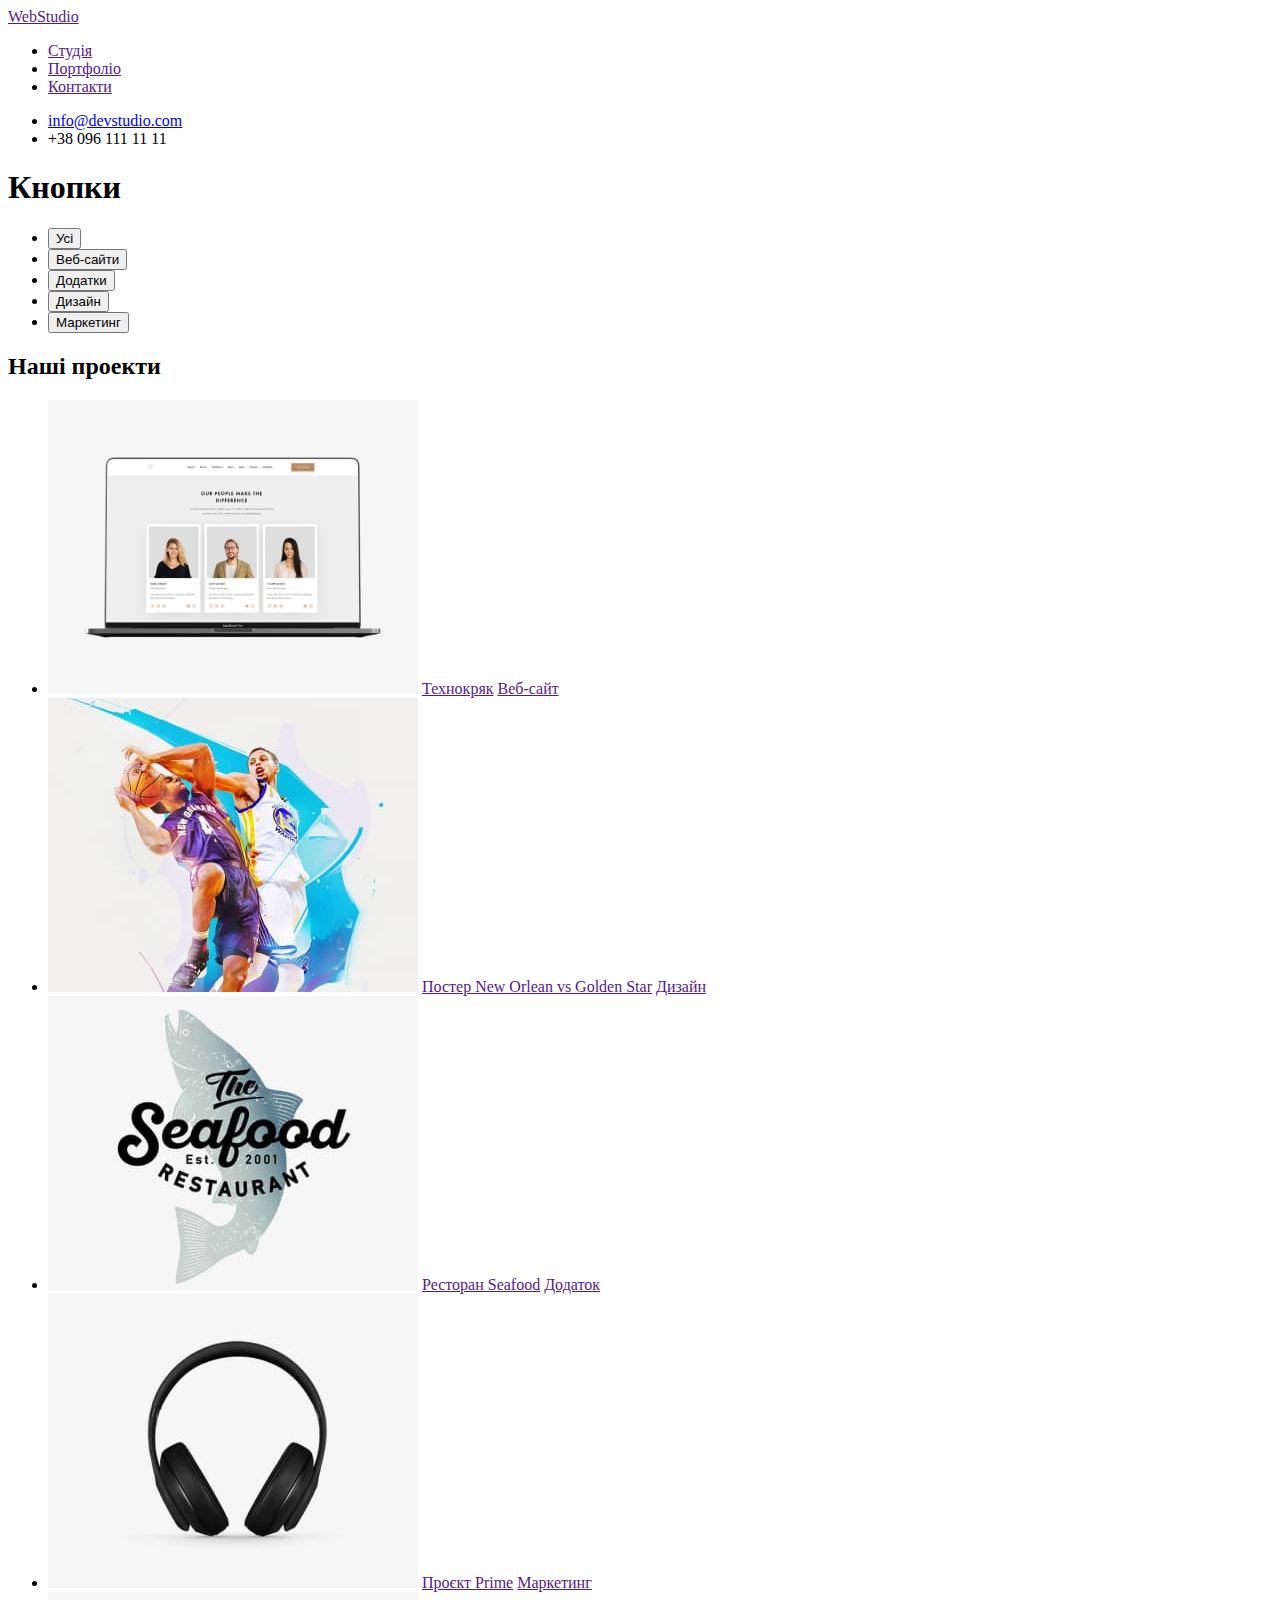
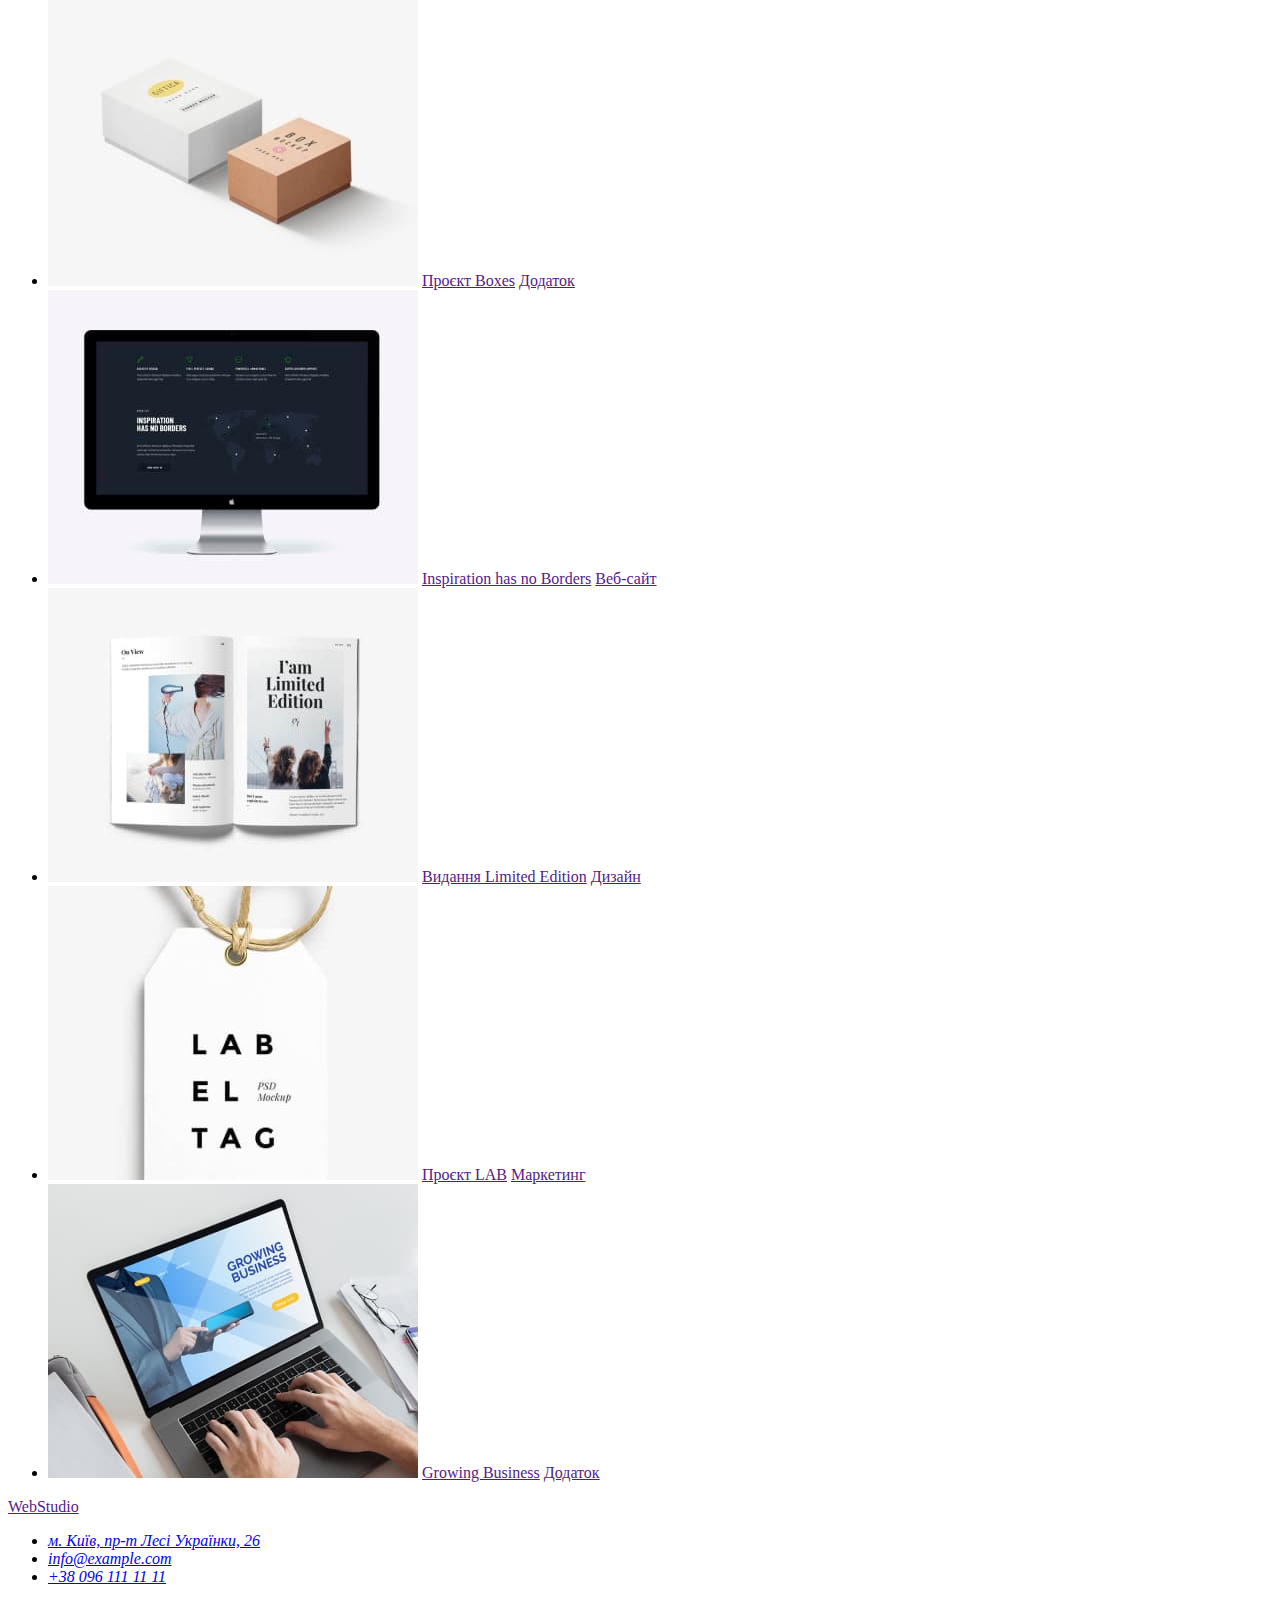
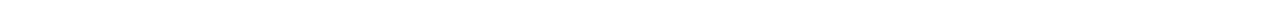
==== portfolio.html @ 4dcaa56c "portfolio layout" ====
<!DOCTYPE html>
<html lang="uk">
<head>
    <meta charset="UTF-8">
    <meta http-equiv="X-UA-Compatible" content="IE=edge">
    <meta name="viewport" content="width=device-width, initial-scale=1.0">
    <title>portfolio</title>
    <link rel="stylesheet" href="./css/styles.css">
</head>
<body>
    <header>
        <nav>
            <a href="">WebStudio</a>
            <ul>
                <li> <a href="">Студія</a>  </li>
                <li><a href="">Портфоліо</a>  </li>
                <li><a href="">Контакти</a>  </li>
            </ul>
        </nav>
        <ul>
            <li><a href="mailto:info@devstudio.com">info@devstudio.com</a></li>
            <li><a href="tel:+380961111111"></a>+38 096 111 11 11</li>
        </ul>
    </header>
    <main>
        <section>
            <h1>
                Кнопки
            </h1>
            <ul>
                <li><button type="button">Усі</button></li>
                <li><button type="button">Веб-сайти</button></li>
                <li><button type="button">Додатки</button></li>
                <li><button type="button">Дизайн</button></li>
                <li><button type="button">Маркетинг</button></li>
            </ul>
        </section>
        <section>
            <h2>
                    Наші проекти
            </h2>
            <ul>
                <li> 
                    <img src="./images/techno.jpg" alt=" Techno"
                    width="370" height="294">
                    
                    <a href="">Технокряк</a>
                    <a href="">Веб-сайт</a>
                </li>
                <li>
                    <img src="./images/New Orlean vs Golden Star.jpg" alt="New Orlean vs Golden Star"
                     width="370" height="294">
                     
                    <a href="">Постер New Orlean vs Golden Star</a>
                    <a href="">Дизайн</a>
                </li>
                <li> 
                    <img src="./images/restouran-seafood.jpg" alt="Restoran Seafood"
                     width="370" height="294">
                      
                    <a href="">Ресторан Seafood</a>
                    <a href="">Додаток</a>
                </li>
                <li> 
                    <img src="./images/project-prime.jpg" alt="Project Prime" 
                    width="370" height="294">
                    <a href="">Проєкт Prime</a>
                    <a href="">Маркетинг</a>
                </li>
                <li> 
                    <img src="./images/project-boxes.jpg" alt="Project Boxes" 
                    width="370" height="294">
                    <a href="">Проєкт Boxes</a>
                    <a href="">Додаток</a>
                </li>
                <li> 
                    <img src="./images/inspiration-ha-no-borders.jpg" alt="Inspiration has no Borders"
                     width="370" height="294">
                    <a href="">Inspiration has no Borders</a>
                    <a href="">Веб-сайт</a>
                </li>
                <li> 
                    <img src="./images/edition-limited-edition.jpg" alt="Edition Limited Edition"
                     width="370" height="294">
                    <a href="">Видання Limited Edition</a>
                    <a href="">Дизайн</a>
                </li>
                <li> 
                    <img src="./images/project-lab.jpg" alt="Project Lab" 
                    width="370" height="294">
                    <a href="">Проєкт LAB</a>
                    <a href="">Маркетинг</a>
                </li>
                <li> 
                    <img src="./images/growing-business.jpg" alt="Growing Business"
                     width="370" height="294">
                    <a href="">Growing Business</a>
                    <a href="">Додаток</a>
                </li>
            </ul>
        </section>
    </main>
    <footer>
        <a href="">WebStudio</a>
        <address>
            <ul>
                <li><a href="https://goo.gl/maps/ArKhMotf5cThkB2s5">м. Київ, пр-т Лесі Українки, 26</a></li>
                <li><a href="mailto:info@example.com">info@example.com</a></li>
                <li><a href="tel:+380961111111">+38 096 111 11 11</a></li>
            </ul>
            
            
           
        </address>
    </footer>
    
</body>
</html>
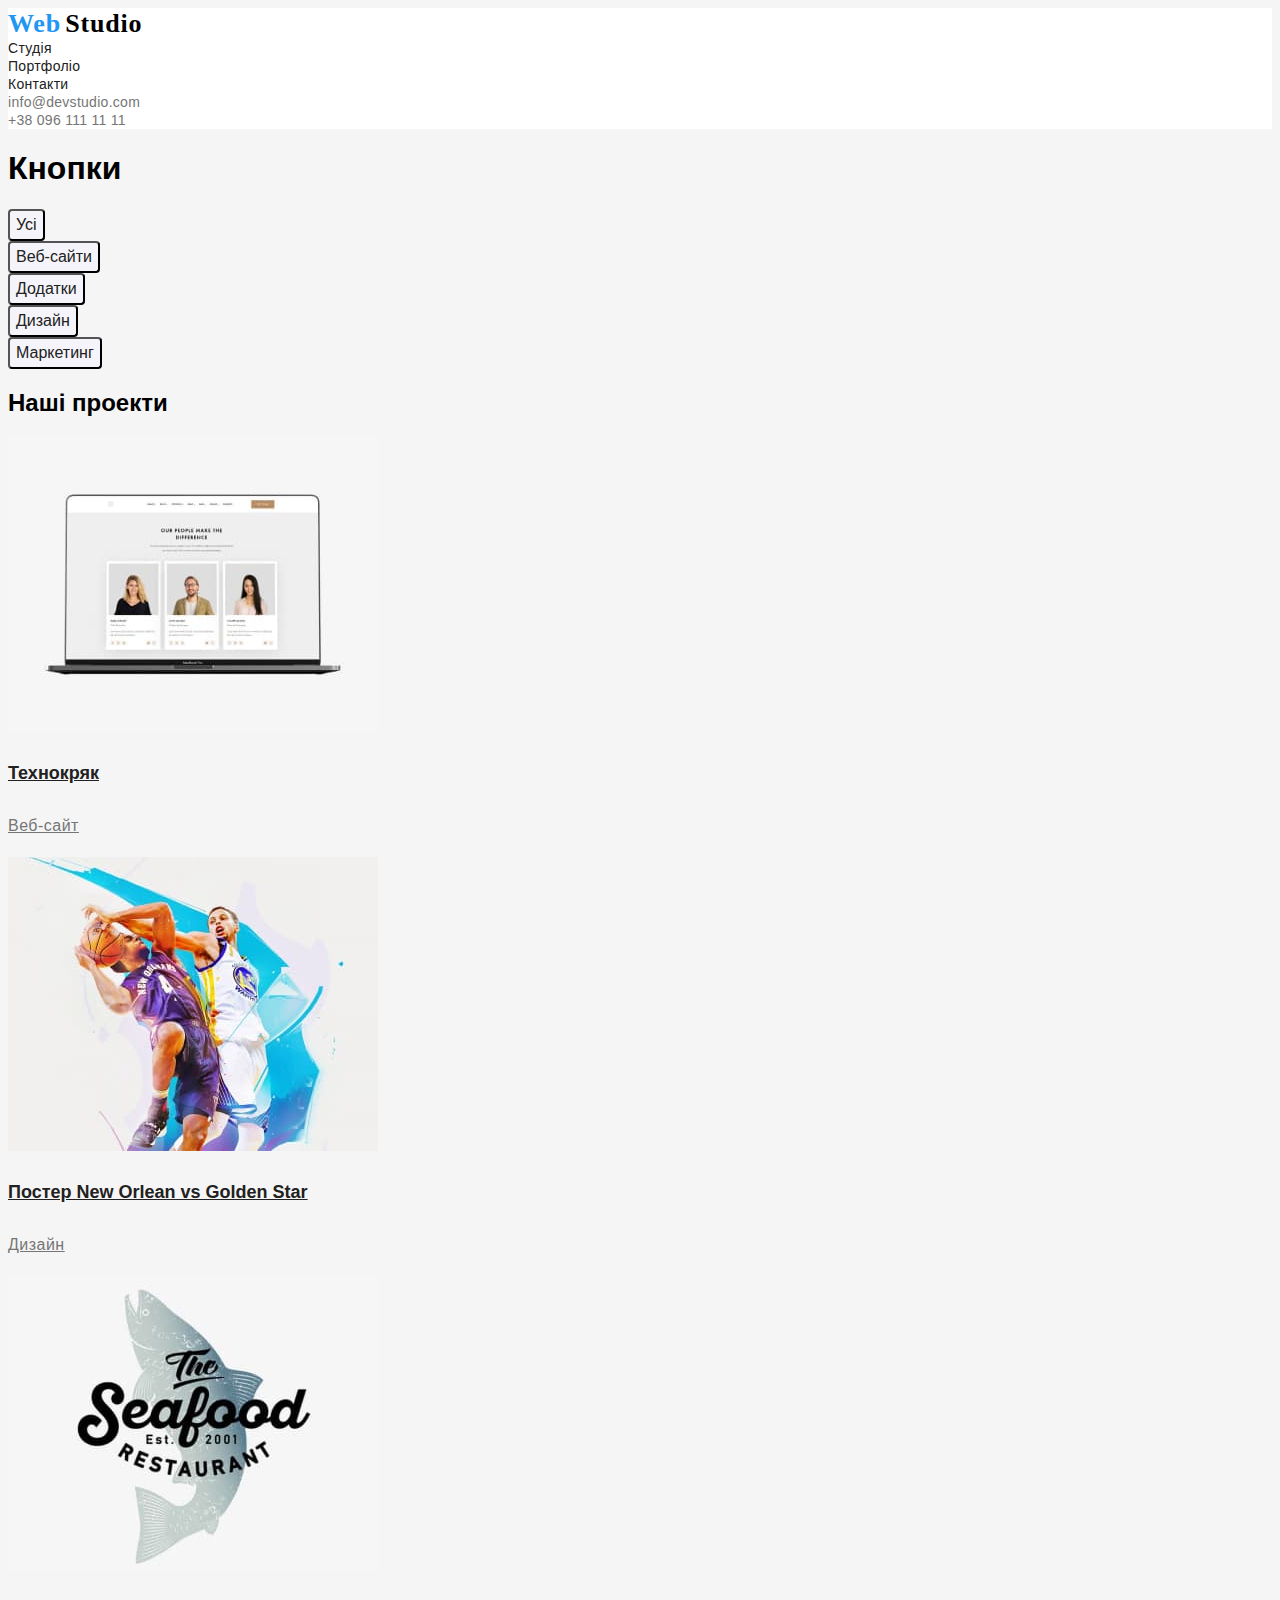
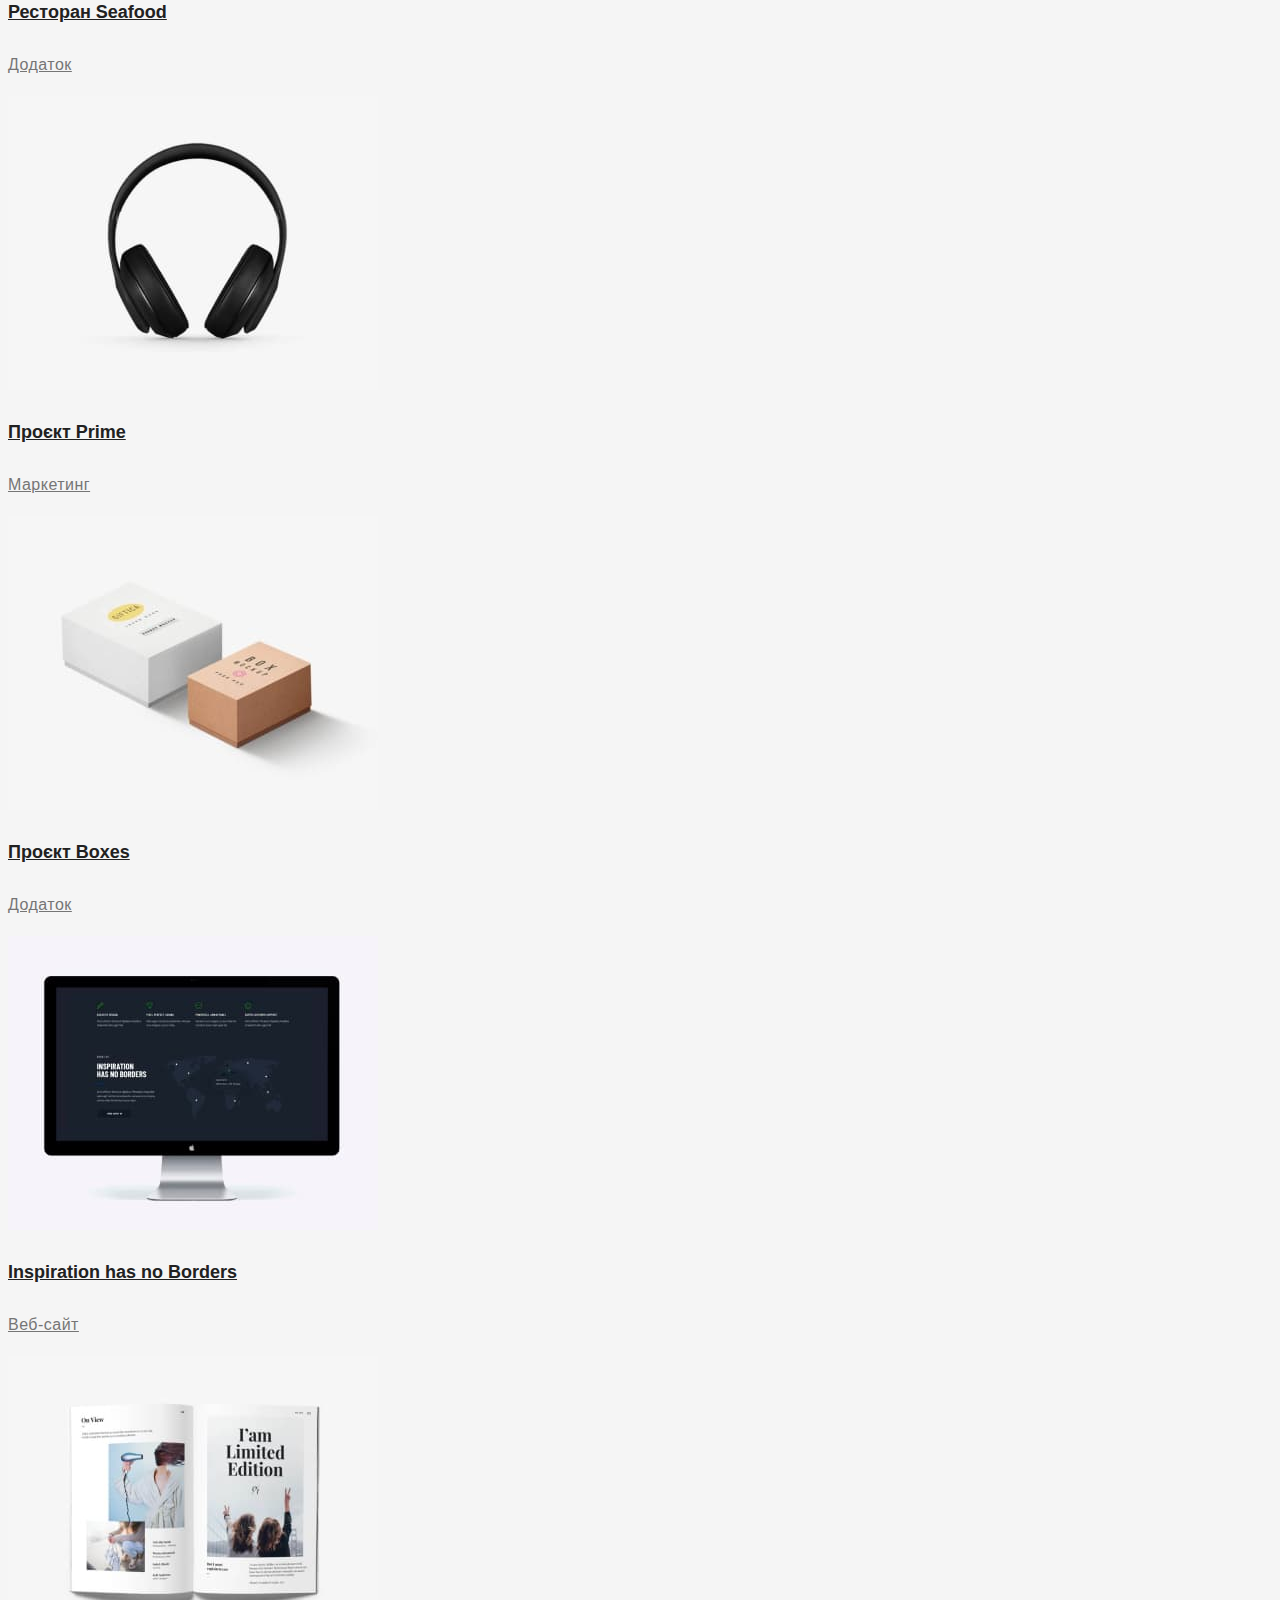
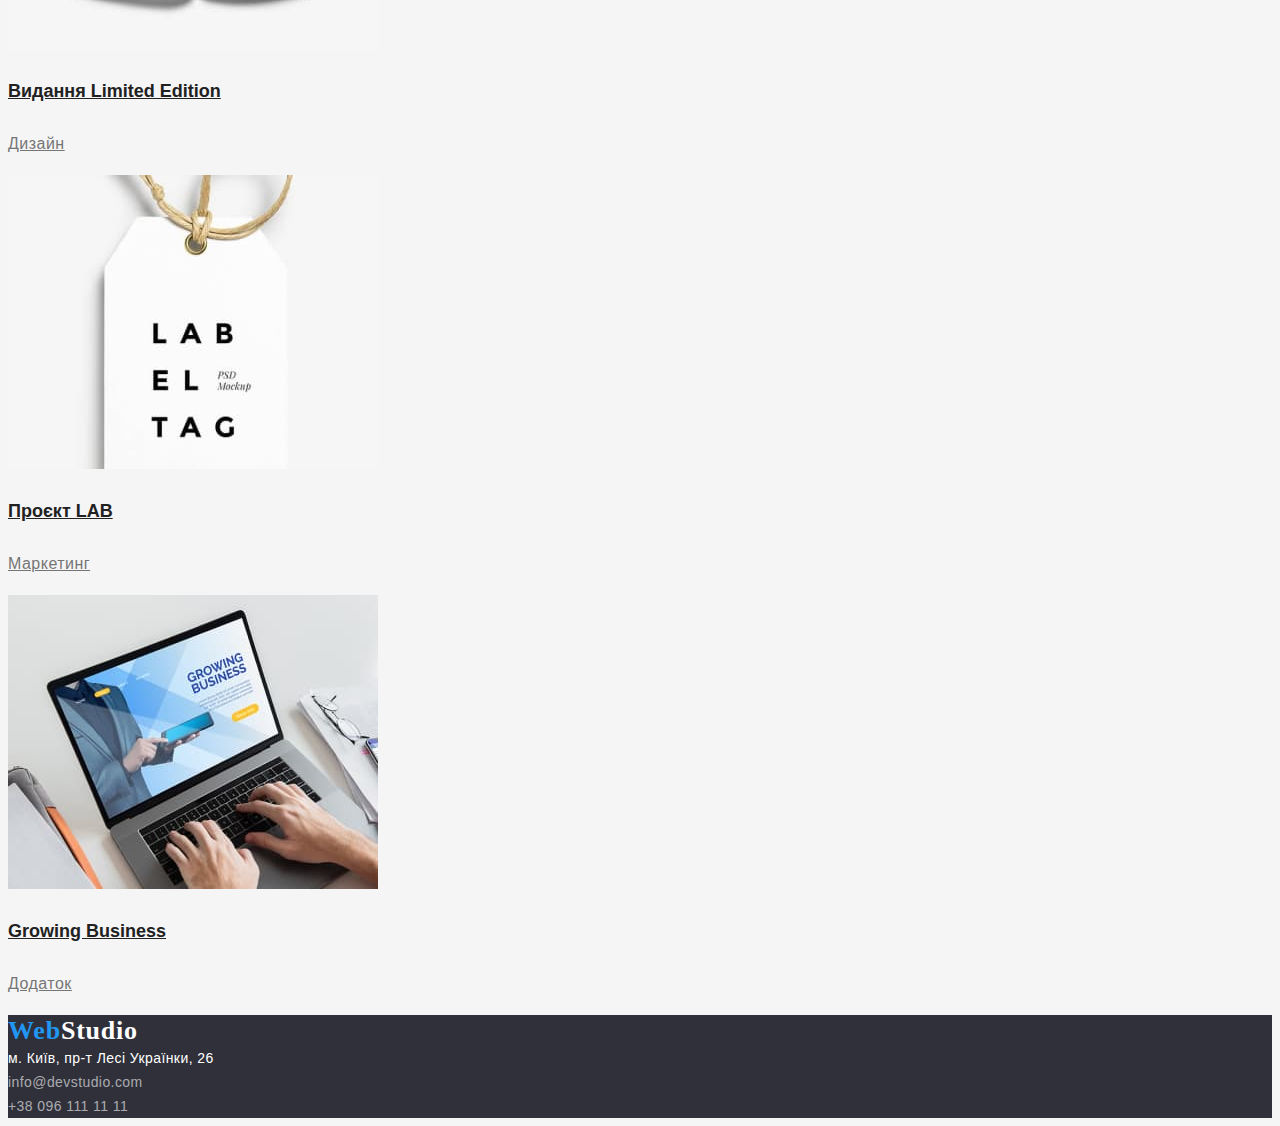
==== commit 3dafb398: "added style" ====
--- a/portfolio.html
+++ b/portfolio.html
@@ -8,111 +8,102 @@
     <link rel="stylesheet" href="./css/styles.css">
 </head>
 <body>
-    <header>
+    <header class="header-background">
         <nav>
-            <a href="">WebStudio</a>
-            <ul>
-                <li> <a href="">Студія</a>  </li>
-                <li><a href="">Портфоліо</a>  </li>
-                <li><a href="">Контакти</a>  </li>
+            <a class="link-decorate  link" href="./portfolio.html" ><span class="logo-web">Web</span> <span class="logo-studio">Studio</span> </a>
+            <ul class="marker-style">
+                <li> <a href="./index.html" class="link link-decorate link-text">Студія</a>  </li>
+                <li><a href="" class="link link-decorate link-text">Портфоліо</a>  </li>
+                <li><a href="" class="link link-decorate link-text">Контакти</a>  </li>
             </ul>
         </nav>
-        <ul>
-            <li><a href="mailto:info@devstudio.com">info@devstudio.com</a></li>
-            <li><a href="tel:+380961111111"></a>+38 096 111 11 11</li>
+        <ul class="marker-style">
+            <li ><a href="mailto:info@devstudio.com" class="link-decorate link link-color">info@devstudio.com</a></li>
+            <li><a href="tel:+380961111111"  class="link-decorate link link-color">+38 096 111 11 11</a></li>
         </ul>
     </header>
-    <main>
-        <section>
+    <main >
+        <section class="main-section-background">
             <h1>
                 Кнопки
             </h1>
-            <ul>
-                <li><button type="button">Усі</button></li>
-                <li><button type="button">Веб-сайти</button></li>
-                <li><button type="button">Додатки</button></li>
-                <li><button type="button">Дизайн</button></li>
-                <li><button type="button">Маркетинг</button></li>
+            <ul class="marker-style">
+                <li><button class="filter-button btn-text" type="button">Усі</button></li>
+                <li><button class="filter-button btn-text" type="button">Веб-сайти</button></li>
+                <li><button class="filter-button btn-text" type="button">Додатки</button></li>
+                <li><button class="filter-button btn-text" type="button">Дизайн</button></li>
+                <li><button class="filter-button btn-text" type="button">Маркетинг</button></li>
             </ul>
-        </section>
-        <section>
             <h2>
                     Наші проекти
             </h2>
-            <ul>
+            <ul class="marker-style">
                 <li> 
                     <img src="./images/techno.jpg" alt=" Techno"
                     width="370" height="294">
-                    
-                    <a href="">Технокряк</a>
-                    <a href="">Веб-сайт</a>
+                    <h2> <a class="project-items" href="" >Технокряк</a></h2>
+                    <p><a class="software-items" href="">Веб-сайт</a></p>
                 </li>
                 <li>
-                    <img src="./images/New Orlean vs Golden Star.jpg" alt="New Orlean vs Golden Star"
+                    <img src="./images/new-orlean-vs-golden-star.jpg" alt="New Orlean vs Golden Star"
                      width="370" height="294">
-                     
-                    <a href="">Постер New Orlean vs Golden Star</a>
-                    <a href="">Дизайн</a>
+                     <h2><a class="project-items" href="">Постер New Orlean vs Golden Star</a></h2>
+                    <p><a class="software-items" href="">Дизайн</a></p>
                 </li>
                 <li> 
                     <img src="./images/restouran-seafood.jpg" alt="Restoran Seafood"
                      width="370" height="294">
-                      
-                    <a href="">Ресторан Seafood</a>
-                    <a href="">Додаток</a>
+                    <h2><a class="project-items" href="">Ресторан Seafood</a></h2>
+                    <p><a class="software-items" href="">Додаток</a></p>
                 </li>
                 <li> 
                     <img src="./images/project-prime.jpg" alt="Project Prime" 
                     width="370" height="294">
-                    <a href="">Проєкт Prime</a>
-                    <a href="">Маркетинг</a>
+                    <h2><a class="project-items" href="">Проєкт Prime</a></h2>
+                    <p><a class="software-items" href="">Маркетинг</a></p>
                 </li>
                 <li> 
                     <img src="./images/project-boxes.jpg" alt="Project Boxes" 
                     width="370" height="294">
-                    <a href="">Проєкт Boxes</a>
-                    <a href="">Додаток</a>
+                    <h2><a class="project-items" href="">Проєкт Boxes</a></h2>
+                    <p><a class="software-items" href="">Додаток</a></p>
                 </li>
                 <li> 
                     <img src="./images/inspiration-ha-no-borders.jpg" alt="Inspiration has no Borders"
                      width="370" height="294">
-                    <a href="">Inspiration has no Borders</a>
-                    <a href="">Веб-сайт</a>
+                     <h2><a class="project-items" href="">Inspiration has no Borders</a></h2>
+                    <p><a class="software-items" href="">Веб-сайт</a></p>   
                 </li>
                 <li> 
                     <img src="./images/edition-limited-edition.jpg" alt="Edition Limited Edition"
                      width="370" height="294">
-                    <a href="">Видання Limited Edition</a>
-                    <a href="">Дизайн</a>
+                     <h2><a class="project-items" href="">Видання Limited Edition</a></h2>
+                    <p><a class="software-items" href="">Дизайн</a></p>
                 </li>
                 <li> 
                     <img src="./images/project-lab.jpg" alt="Project Lab" 
                     width="370" height="294">
-                    <a href="">Проєкт LAB</a>
-                    <a href="">Маркетинг</a>
+                    <h2><a class="project-items" href="">Проєкт LAB</a></h2>
+                    <p><a class="software-items" href="">Маркетинг</a></p>
                 </li>
                 <li> 
                     <img src="./images/growing-business.jpg" alt="Growing Business"
                      width="370" height="294">
-                    <a href="">Growing Business</a>
-                    <a href="">Додаток</a>
+                     <h2><a class="project-items" href="">Growing Business</a></h2>
+                   <p><a class="software-items" href="">Додаток</a></p> 
                 </li>
             </ul>
         </section>
     </main>
-    <footer>
-        <a href="">WebStudio</a>
-        <address>
-            <ul>
-                <li><a href="https://goo.gl/maps/ArKhMotf5cThkB2s5">м. Київ, пр-т Лесі Українки, 26</a></li>
-                <li><a href="mailto:info@example.com">info@example.com</a></li>
-                <li><a href="tel:+380961111111">+38 096 111 11 11</a></li>
-            </ul>
-            
-            
-           
-        </address>
-    </footer>
-    
+    <footer class="footer-background">
+        <a href="./index.html" class="link-decorate  link"><span class="logo-web">Web</span><span class="logo-studio-footer">Studio</span> </a>
+            <address class="addres-link">
+                <ul class="marker-style">
+                    <li><a href="https://goo.gl/maps/ArKhMotf5cThkB2s5" class="link-decorate link-addres-footer link">м. Київ, пр-т Лесі Українки, 26</a> </li>
+                    <li><a href="mailto:info@devstudio.com" class="link-decorate link-footer link">info@devstudio.com</a> </li>
+                    <li><a href="tel:+380961111111" class="link-decorate link-footer link">+38 096 111 11 11</a></li>
+                </ul>
+            </address>    
+       </footer>
 </body>
 </html>--- a/css/styles.css
+++ b/css/styles.css
@@ -0,0 +1,253 @@
+/* GENERAL STYLE */
+body {
+ background-color:  #F5F5F5; 
+    font-family: 'Roboto', sans-serif;
+} 
+/* add efects  */
+.link:hover,
+.link:focus {
+    color: #2196F3;
+}
+/* remove the underline */
+.link-decorate {
+    text-decoration: none;
+}
+/* remove list marker */
+.marker-style {
+    list-style-type: none;
+    margin: 0;
+    padding: 0;
+}
+/* Background Header, Footer */
+.hero-background,
+.footer-background {
+    background-color: #2F303A;
+}
+/* backgrounds section */
+.benefits-background,
+.our-work-background {
+    background: #F5F5F5;
+}
+/* HEADER */
+.header-background{
+    background-color:#FFFFFF ;
+ }
+.logo-web {
+    font-family: 'Raleway';
+    font-style: normal;
+    font-weight: 700;
+    font-size: 26px;
+    line-height: calc(31/26);
+    letter-spacing: 0.03em;
+    color: #2196F3;
+    }
+.logo-studio {
+    font-family: 'Raleway';
+    font-style: normal;
+    font-weight: 700;
+    font-size: 26px;
+    line-height: calc(31/26);
+    letter-spacing: 0.03em;
+    color: #000000;
+}
+.link-color {
+   
+    font-style: normal;
+    font-weight: 500;
+    font-size: 14px;
+    line-height: calc(16/14);
+    letter-spacing: 0.02em;
+    color:#757575;
+}
+.link-text{
+    
+    font-style: normal;
+    font-weight: 500;
+    font-size: 14px;
+    line-height: 16px;
+    letter-spacing: 0.02em;
+    color: #212121;
+}
+
+/* MAIN > HERO */
+.hero-title {
+    /* font-family: 'Roboto'; */
+    font-style: normal;
+    font-weight: 900;
+    font-size: 44px;
+    line-height: calc(60/44);
+    color: #FFFFFF;
+}
+/* Hero button wiev */
+.btn-wiev {
+    /* font-family: 'Roboto'; */
+    font-style: normal;
+    font-weight: 700;
+    font-size: 16px;
+    line-height: calc(30/16);
+    color: #FFFFFF;
+}
+.btn {
+    background:  #188CE8;
+    box-shadow: 0px 4px 4px rgba(0, 0, 0, 0.15);
+    border-radius: 4px;
+    cursor: pointer;
+} 
+/* Hero button text */
+
+/* Benefits title style */
+.benefits-title {
+    /* font-family: 'Roboto'; */
+    font-style: normal;
+    font-weight: 700;
+    font-size: 14px;
+    line-height: calc(16/14);
+    letter-spacing: 0.03em;
+    text-transform: uppercase;
+    color: #212121;   
+}
+/*features -discription  */
+.peculiarities-text {
+    /* font-family: 'Roboto'; */
+    font-style: normal;
+    font-weight: 400;
+    font-size: 14px;
+    line-height: calc(24/14);
+    letter-spacing: 0.03em;
+    color: #757575;
+}
+.our-work {
+    /* font-family: 'Roboto'; */
+    font-style: normal;
+    font-weight: 700;
+    font-size: 36px;
+    line-height: calc(42/36);
+    text-align: center;
+    letter-spacing: 0.03em;
+    color: #212121;
+}
+.our-team-background {
+    background: #F5F4FA;
+}
+/* our team style text */
+.our-team {
+    /* font-family: 'Roboto'; */
+    font-style: normal;
+    font-weight: 700;
+    font-size: 36px;
+    line-height: 42px;
+    text-align: center;
+    letter-spacing: 0.03em;
+    color: #212121; 
+}
+/* Background photo team */
+.background-photo {
+    background: #FFFFFF;
+}
+/* names of team members styles */
+.members-team {
+    /* font-family: 'Roboto'; */
+    font-style: normal;
+    font-weight: 500;
+    font-size: 16px;
+    line-height: calc(19/16);
+    /* text-align: center; */
+    letter-spacing: 0.03em;
+    color: #212121;
+}
+.job-title {
+    /* font-family: 'Roboto'; */
+    font-style: normal;
+    font-weight: 400;
+    font-size: 16px;
+    line-height: calc(19/16); 
+    /* text-align: center; */
+    letter-spacing: 0.03em;
+    color: #757575;
+}
+
+/* FOOTER */
+
+
+/* Second peace logo with footer */
+.logo-studio-footer {
+    font-family: 'Raleway';
+    font-style: normal;
+    font-weight: 700;
+    font-size: 26px;
+    line-height: calc(31/26);
+    letter-spacing: 0.03em;
+    color: #FFFFFF;
+}
+.addres-link {
+    font-style: normal;
+}
+.link-addres-footer {
+   
+    font-weight: 400;
+    font-size: 14px;
+    line-height: calc(24/14);
+    letter-spacing: 0.03em;
+    color: #FFFFFF;
+}
+.link-footer {
+    
+    font-weight: 400;
+    font-size: 14px;
+    line-height: calc(24/14);
+    letter-spacing: 0.03em;
+    color: rgba(255, 255, 255, 0.6);
+}
+/* PORTFOLIO */
+.main-section-background {
+     background: #F5F5F5; 
+}
+.filter-button {
+    background: #F5F4FA;
+    border-radius: 4px;
+    cursor: pointer;
+}
+/* content button */
+.btn-text {
+    /* font-family: 'Roboto';  */
+    font-style: normal; 
+    font-weight: 500;
+    font-size: 16px;
+    line-height: calc(26/16);
+    color: #212121;    
+}
+.filter-button:hover,
+.filter-button:focus {
+    background: #2196F3;
+    box-shadow: 0px 3px 1px rgba(0, 0, 0, 0.1), 0px 1px 2px rgba(0, 0, 0, 0.08), 0px 2px 2px rgba(0, 0, 0, 0.12);
+    border-radius: 4px;
+
+    /* font-family: 'Roboto';
+    font-style: normal; */
+    font-weight: 500;
+    font-size: 16px;
+    line-height: calc(26/16);
+    /* identical to box height, or 162% */
+    
+    text-align: center;
+    letter-spacing: 0.03em;
+    
+    color: #FFFFFF;
+}
+.project-items {
+    /* font-family: 'Roboto'; */
+    font-style: normal;
+    font-weight: 700;
+    font-size: 18px;
+    line-height: calc(36/18);
+    color: #212121;
+}
+.software-items {
+    
+    font-style: normal;
+    font-weight: 400;
+    font-size: 16px;
+    line-height: calc(30/16);
+    letter-spacing: 0.03em;
+    color: #757575;    
+}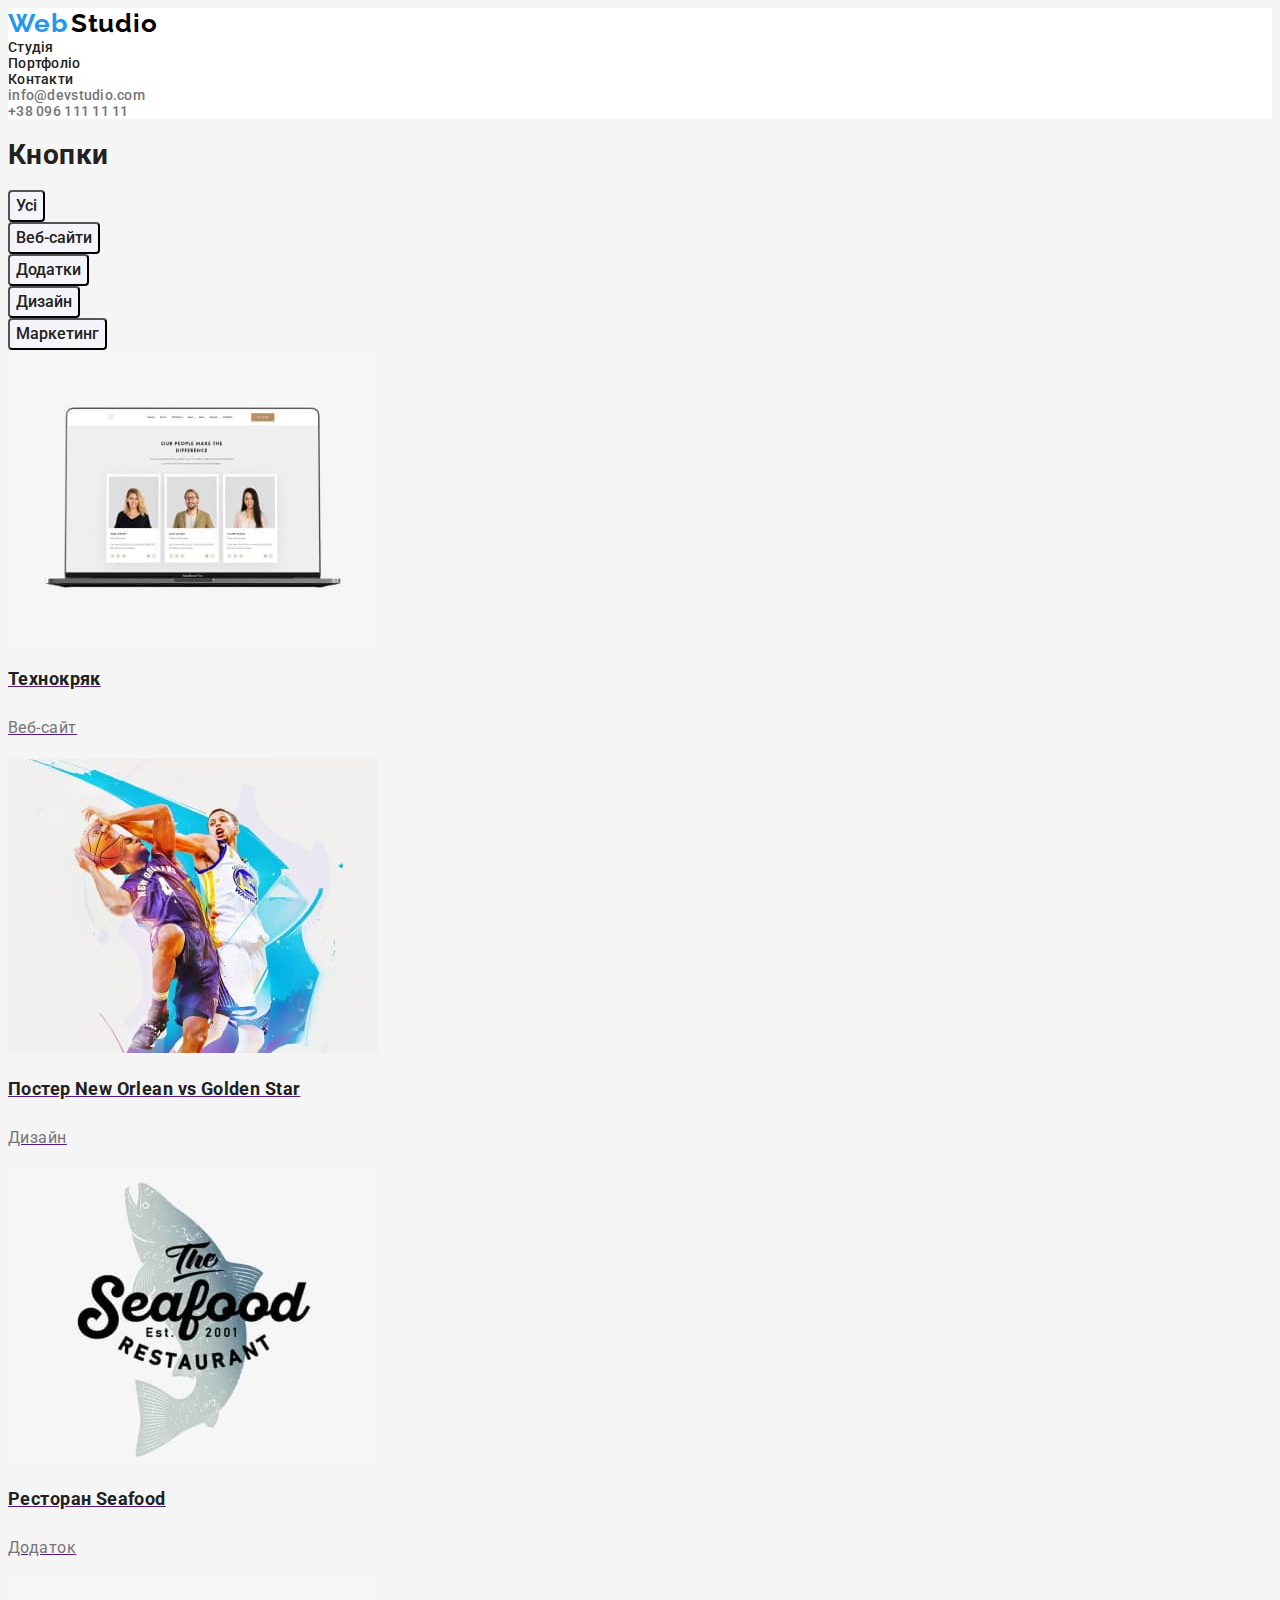
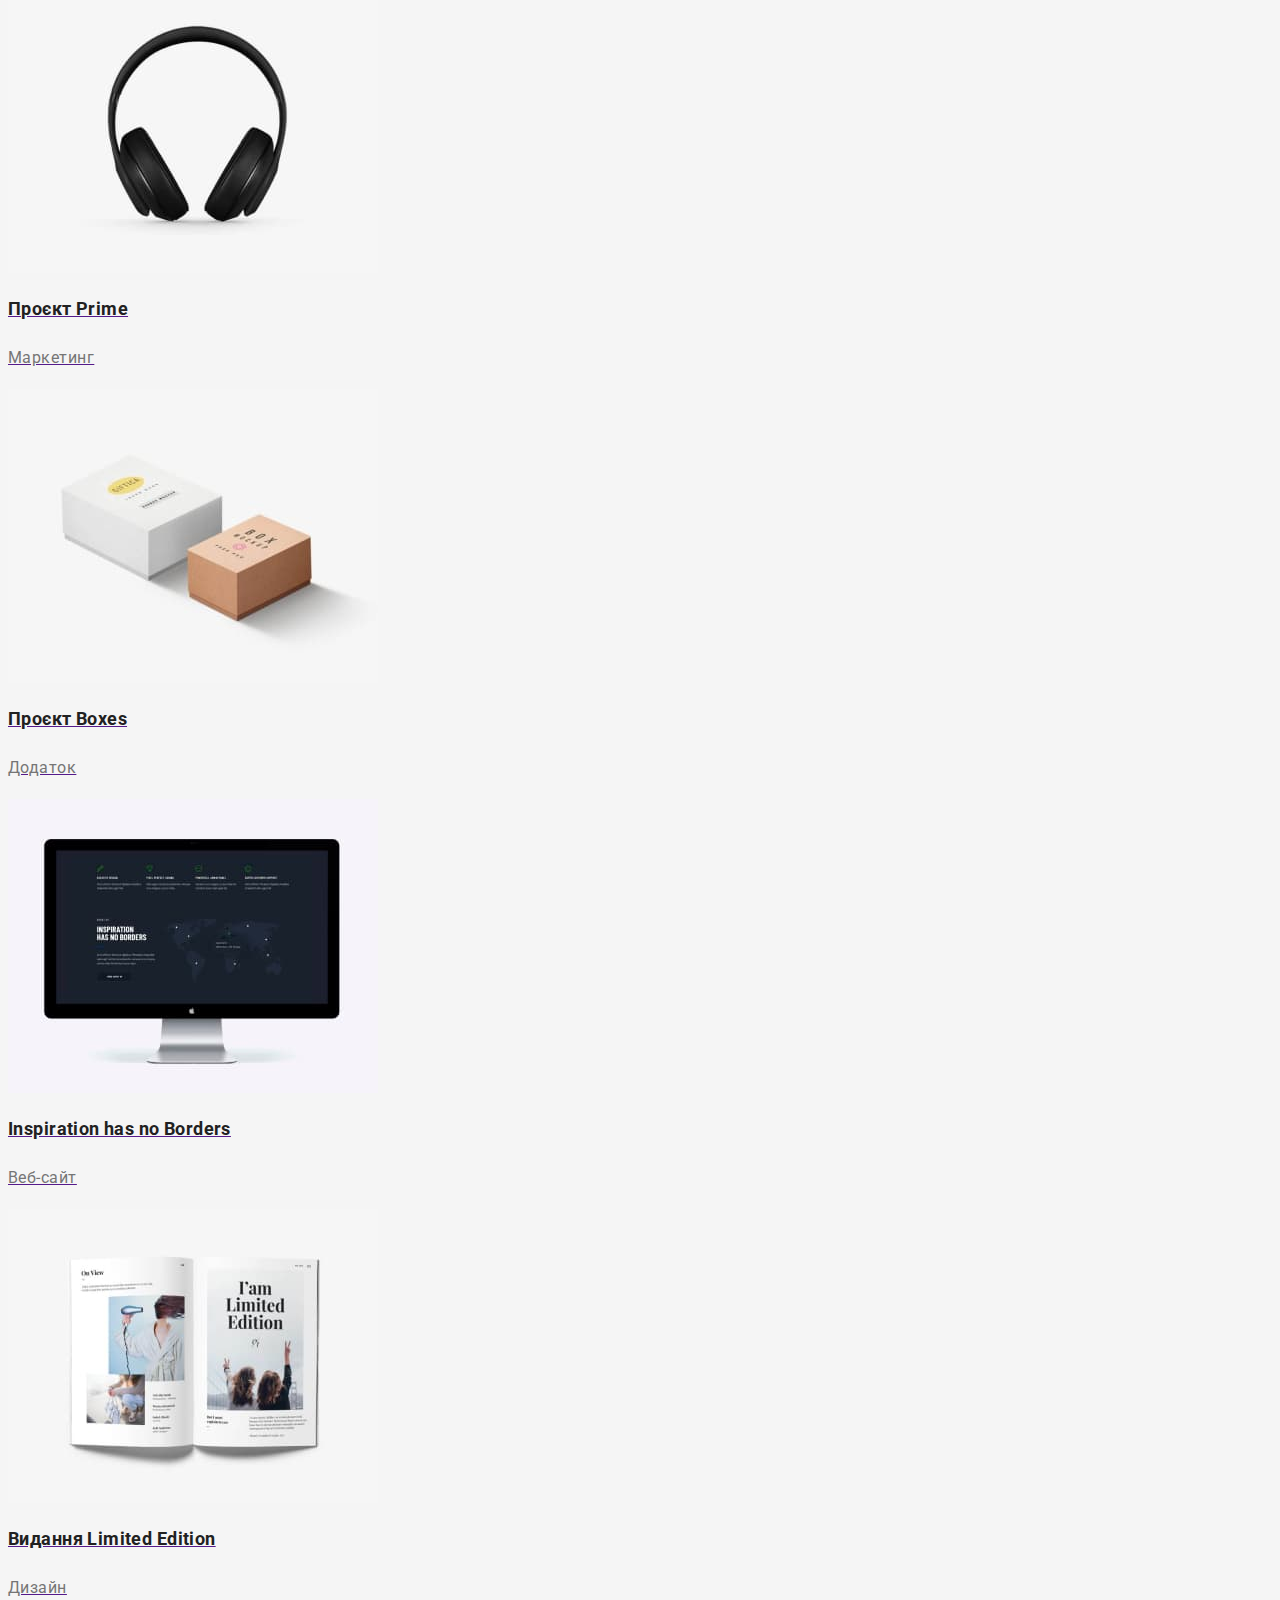
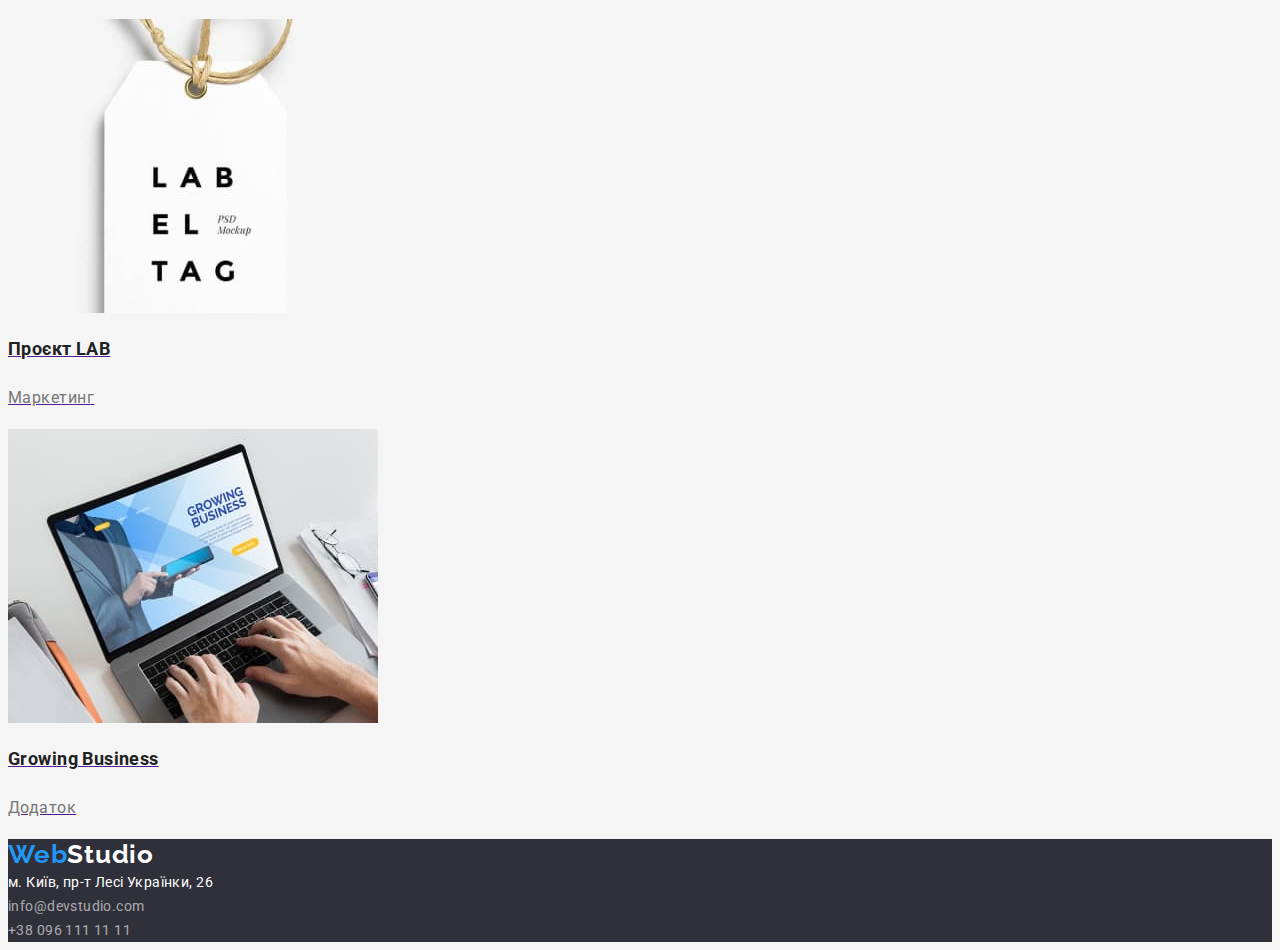
==== commit af7031bb: "fixed remarks" ====
--- a/portfolio.html
+++ b/portfolio.html
@@ -5,12 +5,15 @@
     <meta http-equiv="X-UA-Compatible" content="IE=edge">
     <meta name="viewport" content="width=device-width, initial-scale=1.0">
     <title>portfolio</title>
+    <link rel="preconnect" href="https://fonts.googleapis.com">
+    <link rel="preconnect" href="https://fonts.gstatic.com" crossorigin>
+    <link href="https://fonts.googleapis.com/css2?family=Raleway:wght@700&family=Roboto:wght@400;500;700;900&display=swap" rel="stylesheet">
     <link rel="stylesheet" href="./css/styles.css">
 </head>
 <body>
     <header class="header-background">
         <nav>
-            <a class="link-decorate  link" href="./portfolio.html" ><span class="logo-web">Web</span> <span class="logo-studio">Studio</span> </a>
+            <a class="link-decorate" href="./portfolio.html" ><span class="logo-web">Web</span> <span class="logo-studio">Studio</span> </a>
             <ul class="marker-style">
                 <li> <a href="./index.html" class="link link-decorate link-text">Студія</a>  </li>
                 <li><a href="" class="link link-decorate link-text">Портфоліо</a>  </li>
@@ -34,76 +37,89 @@
                 <li><button class="filter-button btn-text" type="button">Дизайн</button></li>
                 <li><button class="filter-button btn-text" type="button">Маркетинг</button></li>
             </ul>
-            <h2>
-                    Наші проекти
-            </h2>
             <ul class="marker-style">
-                <li> 
-                    <img src="./images/techno.jpg" alt=" Techno"
-                    width="370" height="294">
-                    <h2> <a class="project-items" href="" >Технокряк</a></h2>
-                    <p><a class="software-items" href="">Веб-сайт</a></p>
+                <li>
+                    <a href="">
+                         <img src="./images/techno.jpg" alt=" Techno"
+                         width="370" height="294">
+                         <h2 class="project-items">Технокряк </h2>
+                         <p class="software-items">Веб-сайт</p>
+                    </a>
                 </li>
                 <li>
-                    <img src="./images/new-orlean-vs-golden-star.jpg" alt="New Orlean vs Golden Star"
-                     width="370" height="294">
-                     <h2><a class="project-items" href="">Постер New Orlean vs Golden Star</a></h2>
-                    <p><a class="software-items" href="">Дизайн</a></p>
+                    <a href="">
+                         <img src="./images/new-orlean-vs-golden-star.jpg" alt="New Orlean vs Golden Star"
+                         width="370" height="294"> 
+                         <h2 class="project-items">Постер New Orlean vs Golden Star</h2>  
+                         <p class="software-items">Дизайн</p>
+                    </a>
                 </li>
                 <li> 
-                    <img src="./images/restouran-seafood.jpg" alt="Restoran Seafood"
-                     width="370" height="294">
-                    <h2><a class="project-items" href="">Ресторан Seafood</a></h2>
-                    <p><a class="software-items" href="">Додаток</a></p>
+                    <a href="">
+                         <img src="./images/restouran-seafood.jpg" alt="Restoran Seafood"
+                         width="370" height="294">
+                         <h2 class="project-items">Ресторан Seafood</h2>
+                         <p class="software-items">Додаток</p>
+                    </a>
+                <li>
+                    <a href="">
+                         <img src="./images/project-prime.jpg" alt="Project Prime" 
+                         width="370" height="294">
+                         <h2 class="project-items">Проєкт Prime</h2>
+                         <p class="software-items">Маркетинг</p>
+                    </a> 
                 </li>
                 <li> 
-                    <img src="./images/project-prime.jpg" alt="Project Prime" 
-                    width="370" height="294">
-                    <h2><a class="project-items" href="">Проєкт Prime</a></h2>
-                    <p><a class="software-items" href="">Маркетинг</a></p>
+                    <a href="">
+                         <img src="./images/project-boxes.jpg" alt="Project Boxes" 
+                         width="370" height="294">
+                         <h2 class="project-items">Проєкт Boxes</h2>
+                         <p class="software-items">Додаток</p>
+                    </a>
                 </li>
                 <li> 
-                    <img src="./images/project-boxes.jpg" alt="Project Boxes" 
-                    width="370" height="294">
-                    <h2><a class="project-items" href="">Проєкт Boxes</a></h2>
-                    <p><a class="software-items" href="">Додаток</a></p>
+                    <a href="">
+                        <img src="./images/inspiration-ha-no-borders.jpg" alt="Inspiration has no Borders"
+                         width="370" height="294">
+                         <h2 class="project-items">Inspiration has no Borders</h2>
+                         <p class="software-items">Веб-сайт</p>
+                    </a>
                 </li>
                 <li> 
-                    <img src="./images/inspiration-ha-no-borders.jpg" alt="Inspiration has no Borders"
-                     width="370" height="294">
-                     <h2><a class="project-items" href="">Inspiration has no Borders</a></h2>
-                    <p><a class="software-items" href="">Веб-сайт</a></p>   
+                    <a href="">
+                        <img src="./images/edition-limited-edition.jpg" alt="Edition Limited Edition"
+                         width="370" height="294">
+                         <h2 class="project-items">Видання Limited Edition</h2>
+                         <p class="software-items">Дизайн</p>
+                    </a>
                 </li>
                 <li> 
-                    <img src="./images/edition-limited-edition.jpg" alt="Edition Limited Edition"
-                     width="370" height="294">
-                     <h2><a class="project-items" href="">Видання Limited Edition</a></h2>
-                    <p><a class="software-items" href="">Дизайн</a></p>
+                    <a href="">
+                         <img src="./images/project-lab.jpg" alt="Project Lab" 
+                         width="370" height="294">
+                         <h2 class="project-items">Проєкт LAB</h2>
+                         <p class="software-items">Маркетинг</p>
+                    </a>
                 </li>
                 <li> 
-                    <img src="./images/project-lab.jpg" alt="Project Lab" 
-                    width="370" height="294">
-                    <h2><a class="project-items" href="">Проєкт LAB</a></h2>
-                    <p><a class="software-items" href="">Маркетинг</a></p>
-                </li>
-                <li> 
-                    <img src="./images/growing-business.jpg" alt="Growing Business"
-                     width="370" height="294">
-                     <h2><a class="project-items" href="">Growing Business</a></h2>
-                   <p><a class="software-items" href="">Додаток</a></p> 
+                    <a href="">
+                         <img src="./images/growing-business.jpg" alt="Growing Business"
+                         width="370" height="294">
+                         <h2 class="project-items" >Growing Business</h2>
+                         <p class="software-items">Додаток</p>
+                    </a>
                 </li>
             </ul>
         </section>
     </main>
     <footer class="footer-background">
-        <a href="./index.html" class="link-decorate  link"><span class="logo-web">Web</span><span class="logo-studio-footer">Studio</span> </a>
-            <address class="addres-link">
-                <ul class="marker-style">
-                    <li><a href="https://goo.gl/maps/ArKhMotf5cThkB2s5" class="link-decorate link-addres-footer link">м. Київ, пр-т Лесі Українки, 26</a> </li>
-                    <li><a href="mailto:info@devstudio.com" class="link-decorate link-footer link">info@devstudio.com</a> </li>
-                    <li><a href="tel:+380961111111" class="link-decorate link-footer link">+38 096 111 11 11</a></li>
-                </ul>
-            </address>    
-       </footer>
+    <a href="./index.html" class="link-decorate"><span class="logo-web">Web</span><span class="logo-studio-footer">Studio</span> </a>
+        <address class="addres-link">
+            <ul class="marker-style">
+                <li><a href="https://goo.gl/maps/ArKhMotf5cThkB2s5" class="link-decorate link-addres-footer link">м. Київ, пр-т Лесі Українки, 26</a> </li>
+                <li><a href="mailto:info@devstudio.com" class="link-decorate link-footer link">info@devstudio.com</a> </li>
+                <li><a href="tel:+380961111111" class="link-decorate link-footer link">+38 096 111 11 11</a></li>
+            </ul>
+        </address>    
 </body>
 </html>--- a/css/styles.css
+++ b/css/styles.css
@@ -1,12 +1,27 @@
 /* GENERAL STYLE */
+:root {
+    --main-background-color:#F5F5F5;
+    --main-color-1:#212121;
+    --main-color-2: #757575;
+    --main-color-3: #2196F3;
+    --main-color-4:#FFFFFF;
+    --background-header-footer:#2F303A;
+    --our-team-background:#F5F4FA; 
+    --logo-studio-color:#000000; 
+    
+}
+
 body {
- background-color:  #F5F5F5; 
+ background-color:var(--main-background-color);   
     font-family: 'Roboto', sans-serif;
+    font-size: 14px;
+    color: #212121;
+    letter-spacing: 0.03em
 } 
 /* add efects  */
 .link:hover,
 .link:focus {
-    color: #2196F3;
+    color:var(--main-color-3);
 }
 /* remove the underline */
 .link-decorate {
@@ -21,73 +36,67 @@
 /* Background Header, Footer */
 .hero-background,
 .footer-background {
-    background-color: #2F303A;
+    background-color:var( --background-header-footer);
 }
 /* backgrounds section */
 .benefits-background,
 .our-work-background {
-    background: #F5F5F5;
+    background:var(--main-background-color);
 }
 /* HEADER */
 .header-background{
-    background-color:#FFFFFF ;
+    background-color:var(--main-color-4) ;
  }
 .logo-web {
-    font-family: 'Raleway';
-    font-style: normal;
+    font-family: 'Raleway', sans-serif;
     font-weight: 700;
     font-size: 26px;
     line-height: calc(31/26);
     letter-spacing: 0.03em;
-    color: #2196F3;
+    color:var(--main-color-3);
     }
 .logo-studio {
-    font-family: 'Raleway';
-    font-style: normal;
+    font-family: 'Raleway', sans-serif;
     font-weight: 700;
     font-size: 26px;
     line-height: calc(31/26);
     letter-spacing: 0.03em;
-    color: #000000;
+    color:var(--logo-studio-color);
 }
 .link-color {
-   
-    font-style: normal;
     font-weight: 500;
     font-size: 14px;
     line-height: calc(16/14);
     letter-spacing: 0.02em;
-    color:#757575;
-}
-.link-text{
-    
-    font-style: normal;
-    font-weight: 500;
-    font-size: 14px;
-    line-height: 16px;
+    color:var(--main-color-2);
+}
+.link-text {
+    font-weight: 500;
+    font-size: 14px;
+    line-height: calc(16/14);
     letter-spacing: 0.02em;
-    color: #212121;
+    color: var(--main-color-1);
 }
 
 /* MAIN > HERO */
 .hero-title {
-    /* font-family: 'Roboto'; */
-    font-style: normal;
     font-weight: 900;
     font-size: 44px;
     line-height: calc(60/44);
-    color: #FFFFFF;
+    text-align: center;
+    letter-spacing: 0.06em;
+    text-transform: uppercase;
+    color:var(--main-color-4);
 }
 /* Hero button wiev */
 .btn-wiev {
-    /* font-family: 'Roboto'; */
-    font-style: normal;
     font-weight: 700;
     font-size: 16px;
     line-height: calc(30/16);
-    color: #FFFFFF;
+    color:var(--main-color-4);
 }
 .btn {
+    font-family: inheret;
     background:  #188CE8;
     box-shadow: 0px 4px 4px rgba(0, 0, 0, 0.15);
     border-radius: 4px;
@@ -97,73 +106,59 @@
 
 /* Benefits title style */
 .benefits-title {
-    /* font-family: 'Roboto'; */
-    font-style: normal;
     font-weight: 700;
     font-size: 14px;
     line-height: calc(16/14);
     letter-spacing: 0.03em;
     text-transform: uppercase;
-    color: #212121;   
+    color:var(--main-color-1);   
 }
 /*features -discription  */
 .peculiarities-text {
-    /* font-family: 'Roboto'; */
-    font-style: normal;
-    font-weight: 400;
     font-size: 14px;
     line-height: calc(24/14);
     letter-spacing: 0.03em;
-    color: #757575;
+    color:var(--main-color-2);
 }
 .our-work {
-    /* font-family: 'Roboto'; */
-    font-style: normal;
     font-weight: 700;
     font-size: 36px;
     line-height: calc(42/36);
     text-align: center;
     letter-spacing: 0.03em;
-    color: #212121;
+    color:var(--main-color-1);
 }
 .our-team-background {
-    background: #F5F4FA;
+    background:var(--our-team-background);
 }
 /* our team style text */
 .our-team {
-    /* font-family: 'Roboto'; */
-    font-style: normal;
     font-weight: 700;
     font-size: 36px;
     line-height: 42px;
     text-align: center;
     letter-spacing: 0.03em;
-    color: #212121; 
+    color:var(--main-color-1); 
 }
 /* Background photo team */
 .background-photo {
-    background: #FFFFFF;
+    background:var(--main-color-4);
 }
 /* names of team members styles */
 .members-team {
-    /* font-family: 'Roboto'; */
-    font-style: normal;
     font-weight: 500;
     font-size: 16px;
     line-height: calc(19/16);
     /* text-align: center; */
     letter-spacing: 0.03em;
-    color: #212121;
+    color:var(--main-color-1);
 }
 .job-title {
-    /* font-family: 'Roboto'; */
-    font-style: normal;
-    font-weight: 400;
     font-size: 16px;
     line-height: calc(19/16); 
     /* text-align: center; */
     letter-spacing: 0.03em;
-    color: #757575;
+    color:var(--main-color-2);
 }
 
 /* FOOTER */
@@ -171,28 +166,23 @@
 
 /* Second peace logo with footer */
 .logo-studio-footer {
-    font-family: 'Raleway';
-    font-style: normal;
+    font-family: 'Raleway', sans-serif;
     font-weight: 700;
     font-size: 26px;
     line-height: calc(31/26);
     letter-spacing: 0.03em;
-    color: #FFFFFF;
+    color:var(--main-color-4);
 }
 .addres-link {
     font-style: normal;
 }
 .link-addres-footer {
-   
-    font-weight: 400;
     font-size: 14px;
     line-height: calc(24/14);
     letter-spacing: 0.03em;
-    color: #FFFFFF;
+    color:var(--main-color-4);
 }
 .link-footer {
-    
-    font-weight: 400;
     font-size: 14px;
     line-height: calc(24/14);
     letter-spacing: 0.03em;
@@ -200,54 +190,35 @@
 }
 /* PORTFOLIO */
 .main-section-background {
-     background: #F5F5F5; 
+     background: var(--main-background-color); 
 }
 .filter-button {
     background: #F5F4FA;
     border-radius: 4px;
     cursor: pointer;
 }
+.filter-button:hover,
+.filter-button:focus {
+       background:var(--main-color-3);
+       color:var(--main-color-4);
+}
 /* content button */
 .btn-text {
-    /* font-family: 'Roboto';  */
-    font-style: normal; 
+    font-family: inherit;
     font-weight: 500;
     font-size: 16px;
     line-height: calc(26/16);
-    color: #212121;    
-}
-.filter-button:hover,
-.filter-button:focus {
-    background: #2196F3;
-    box-shadow: 0px 3px 1px rgba(0, 0, 0, 0.1), 0px 1px 2px rgba(0, 0, 0, 0.08), 0px 2px 2px rgba(0, 0, 0, 0.12);
-    border-radius: 4px;
-
-    /* font-family: 'Roboto';
-    font-style: normal; */
-    font-weight: 500;
-    font-size: 16px;
-    line-height: calc(26/16);
-    /* identical to box height, or 162% */
-    
-    text-align: center;
-    letter-spacing: 0.03em;
-    
-    color: #FFFFFF;
+    color:var(--main-color-1);  
 }
 .project-items {
-    /* font-family: 'Roboto'; */
-    font-style: normal;
     font-weight: 700;
     font-size: 18px;
     line-height: calc(36/18);
-    color: #212121;
-}
-.software-items {
-    
-    font-style: normal;
-    font-weight: 400;
+    color:var(--main-color-1);
+}
+.software-items { 
     font-size: 16px;
     line-height: calc(30/16);
     letter-spacing: 0.03em;
-    color: #757575;    
+    color:var(--main-color-2);    
 }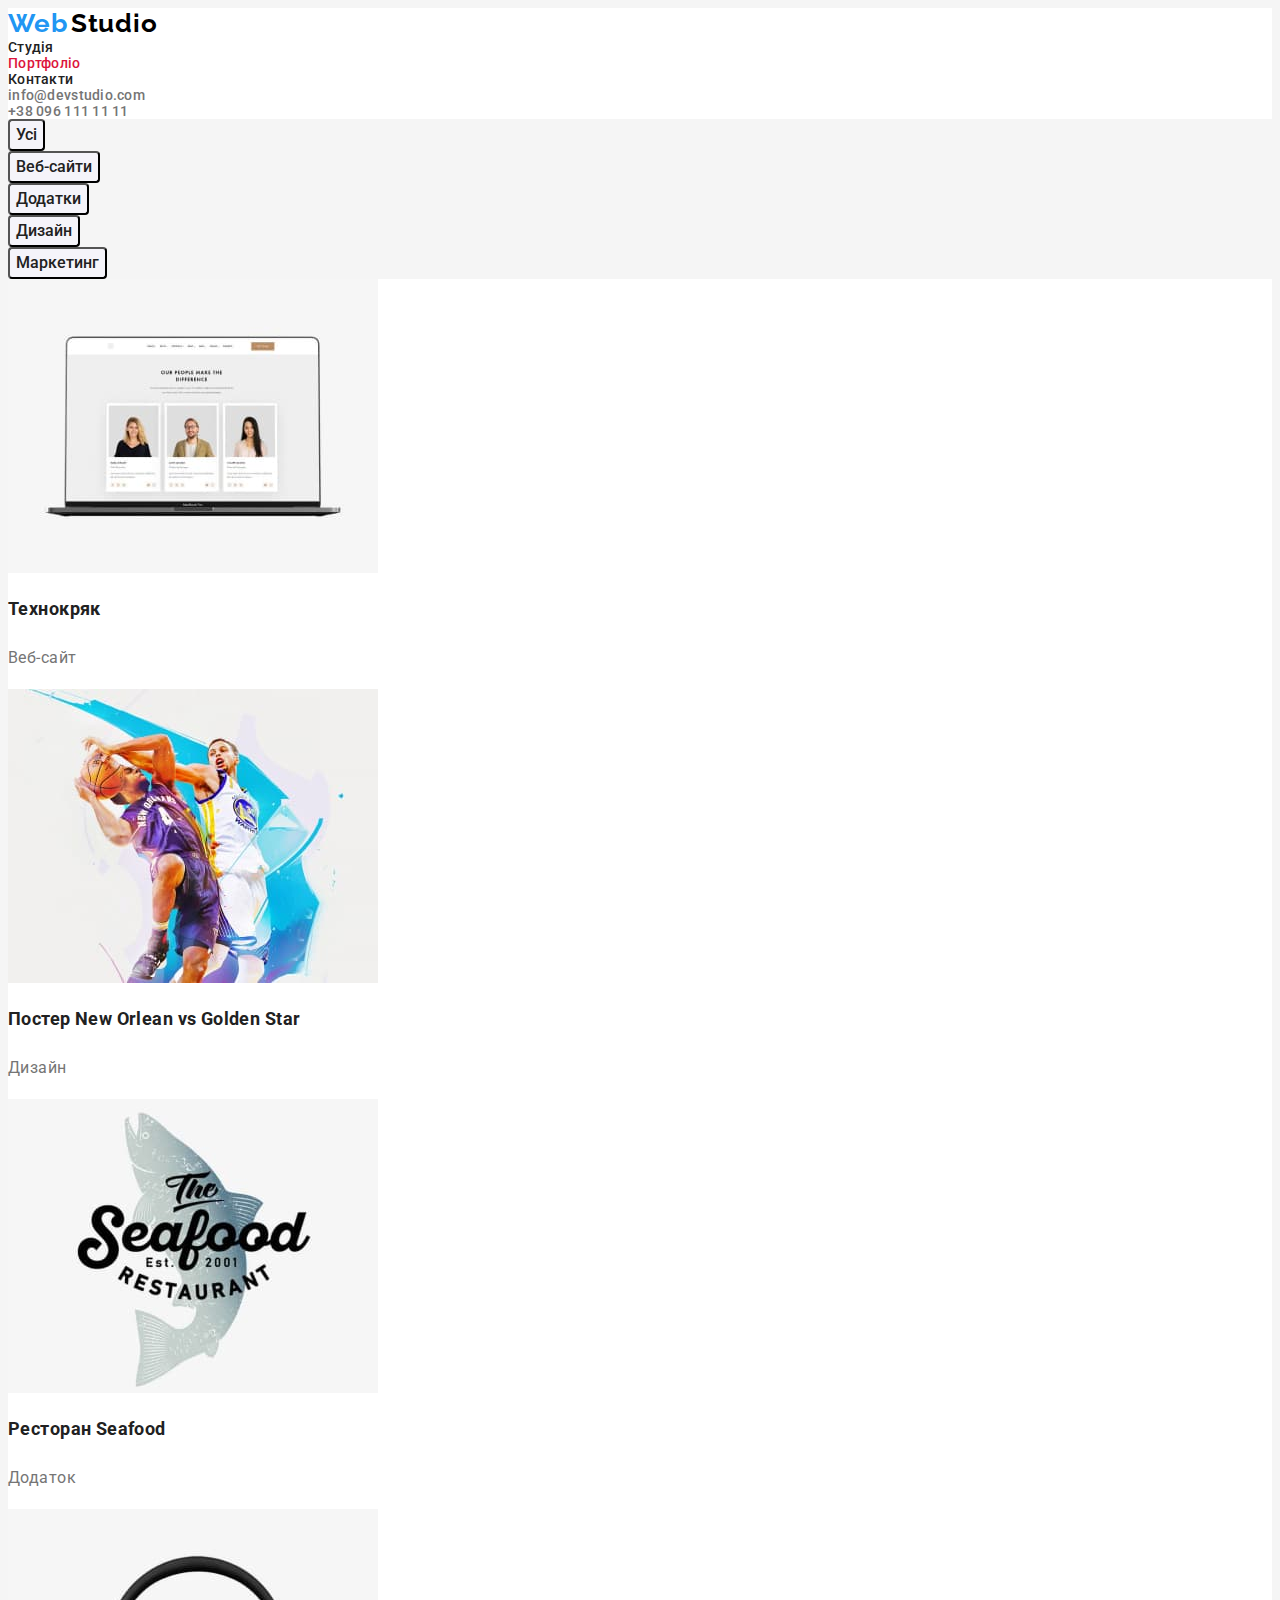
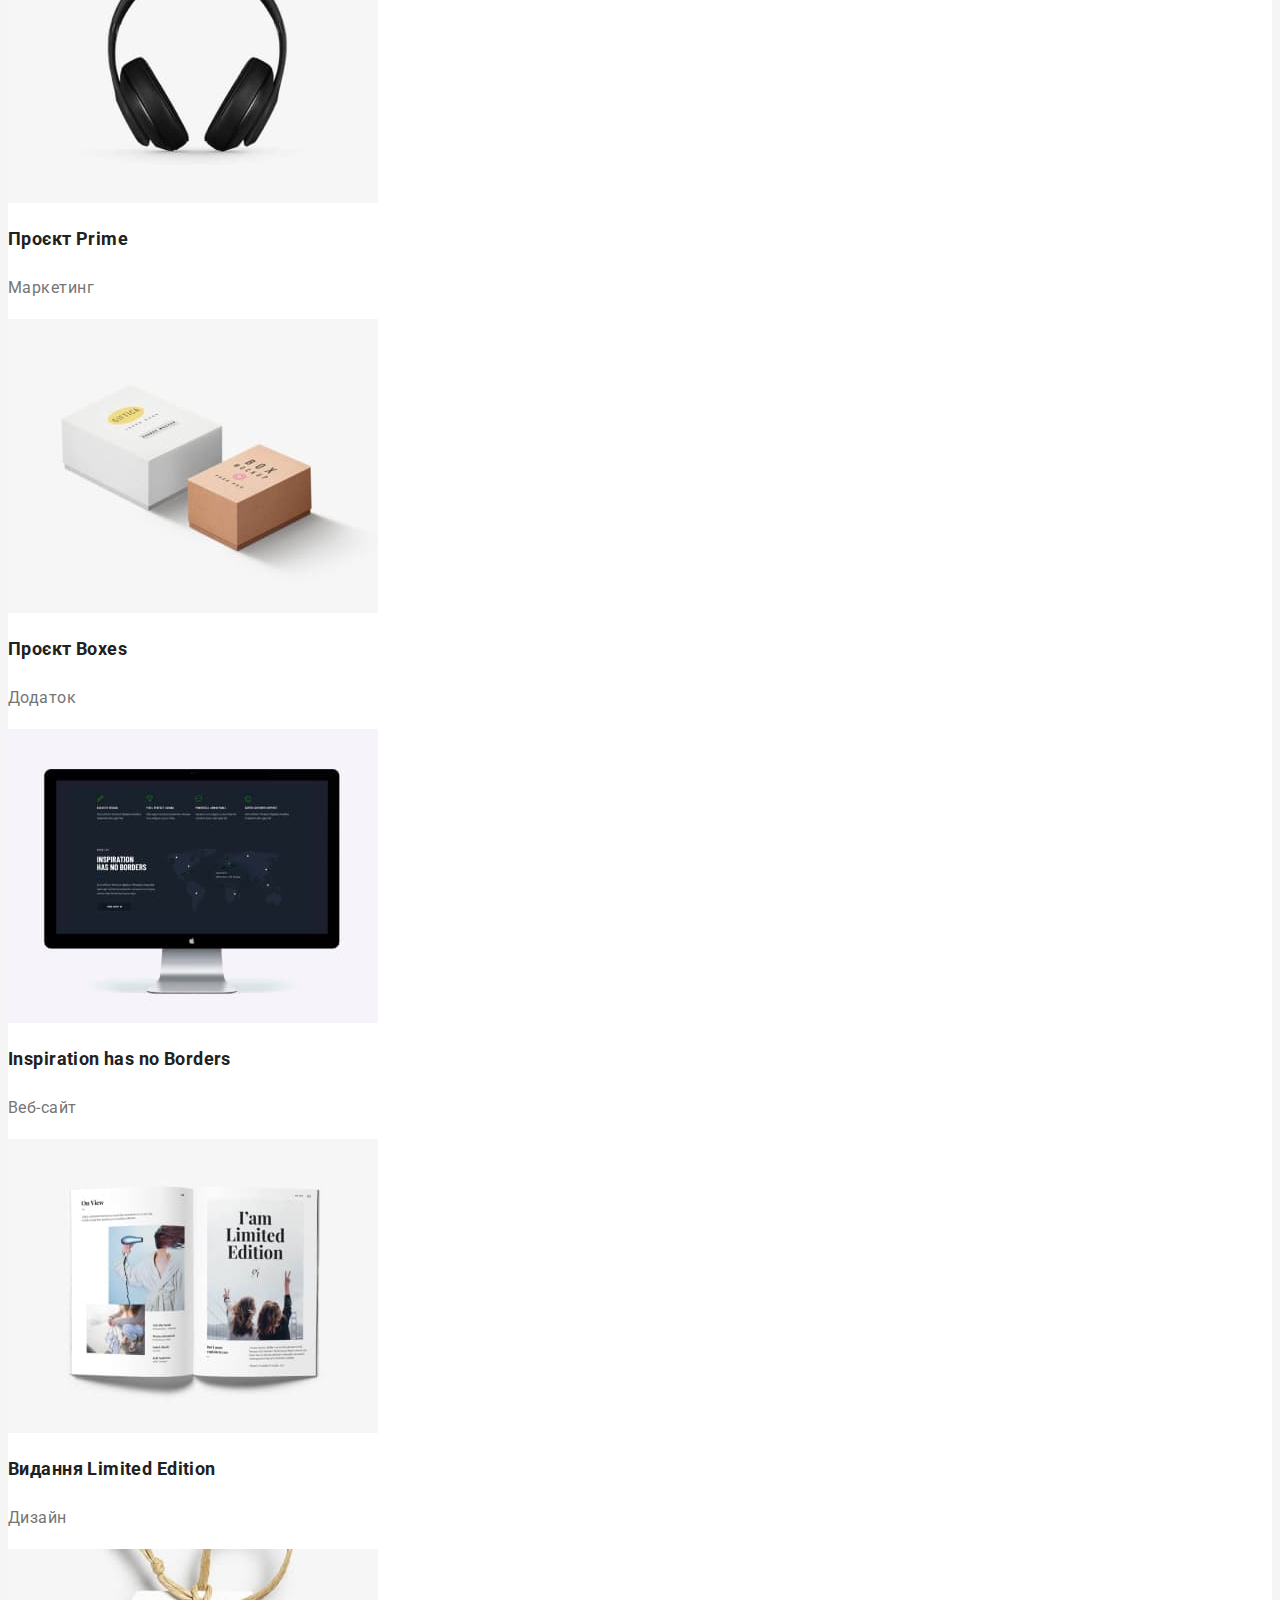
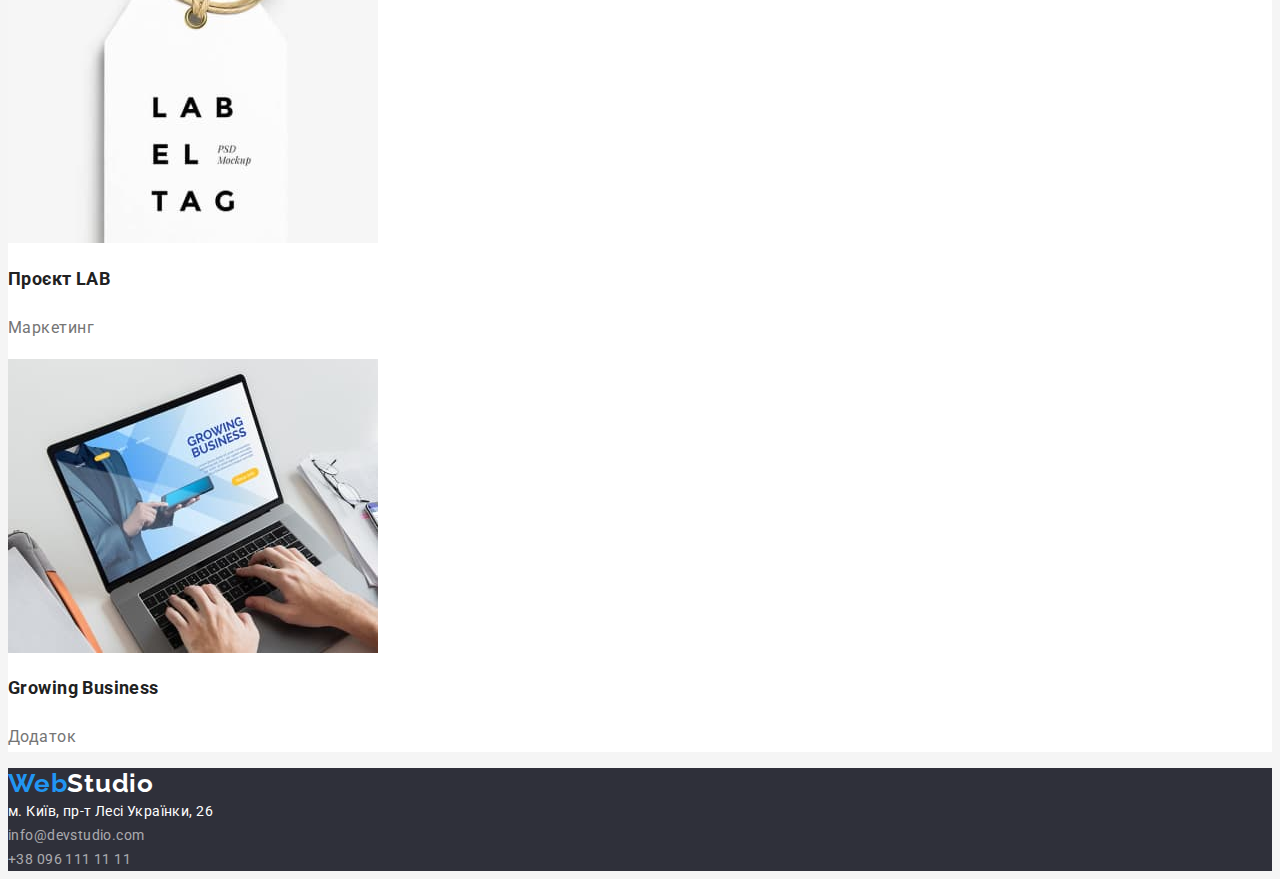
==== commit 26417f98: "second iteration of fixes" ====
--- a/portfolio.html
+++ b/portfolio.html
@@ -16,7 +16,7 @@
             <a class="link-decorate" href="./portfolio.html" ><span class="logo-web">Web</span> <span class="logo-studio">Studio</span> </a>
             <ul class="marker-style">
                 <li> <a href="./index.html" class="link link-decorate link-text">Студія</a>  </li>
-                <li><a href="" class="link link-decorate link-text">Портфоліо</a>  </li>
+                <li><a href="" class="link link-decorate link-text accent-color">Портфоліо</a>  </li>
                 <li><a href="" class="link link-decorate link-text">Контакти</a>  </li>
             </ul>
         </nav>
@@ -25,9 +25,9 @@
             <li><a href="tel:+380961111111"  class="link-decorate link link-color">+38 096 111 11 11</a></li>
         </ul>
     </header>
-    <main >
-        <section class="main-section-background">
-            <h1>
+    <main class="main-background">
+        <section>
+            <h1 hidden>
                 Кнопки
             </h1>
             <ul class="marker-style">
@@ -37,9 +37,9 @@
                 <li><button class="filter-button btn-text" type="button">Дизайн</button></li>
                 <li><button class="filter-button btn-text" type="button">Маркетинг</button></li>
             </ul>
-            <ul class="marker-style">
+            <ul class="marker-style project-background">
                 <li>
-                    <a href="">
+                    <a class="link-decorate" href="">
                          <img src="./images/techno.jpg" alt=" Techno"
                          width="370" height="294">
                          <h2 class="project-items">Технокряк </h2>
@@ -47,7 +47,7 @@
                     </a>
                 </li>
                 <li>
-                    <a href="">
+                    <a class="link-decorate" href="">
                          <img src="./images/new-orlean-vs-golden-star.jpg" alt="New Orlean vs Golden Star"
                          width="370" height="294"> 
                          <h2 class="project-items">Постер New Orlean vs Golden Star</h2>  
@@ -55,14 +55,14 @@
                     </a>
                 </li>
                 <li> 
-                    <a href="">
+                    <a class="link-decorate" href="">
                          <img src="./images/restouran-seafood.jpg" alt="Restoran Seafood"
                          width="370" height="294">
                          <h2 class="project-items">Ресторан Seafood</h2>
                          <p class="software-items">Додаток</p>
                     </a>
                 <li>
-                    <a href="">
+                    <a class="link-decorate" href="">
                          <img src="./images/project-prime.jpg" alt="Project Prime" 
                          width="370" height="294">
                          <h2 class="project-items">Проєкт Prime</h2>
@@ -70,7 +70,7 @@
                     </a> 
                 </li>
                 <li> 
-                    <a href="">
+                    <a class="link-decorate" href="">
                          <img src="./images/project-boxes.jpg" alt="Project Boxes" 
                          width="370" height="294">
                          <h2 class="project-items">Проєкт Boxes</h2>
@@ -78,7 +78,7 @@
                     </a>
                 </li>
                 <li> 
-                    <a href="">
+                    <a class="link-decorate" href="">
                         <img src="./images/inspiration-ha-no-borders.jpg" alt="Inspiration has no Borders"
                          width="370" height="294">
                          <h2 class="project-items">Inspiration has no Borders</h2>
@@ -86,7 +86,7 @@
                     </a>
                 </li>
                 <li> 
-                    <a href="">
+                    <a class="link-decorate" href="">
                         <img src="./images/edition-limited-edition.jpg" alt="Edition Limited Edition"
                          width="370" height="294">
                          <h2 class="project-items">Видання Limited Edition</h2>
@@ -94,7 +94,7 @@
                     </a>
                 </li>
                 <li> 
-                    <a href="">
+                    <a class="link-decorate" href="">
                          <img src="./images/project-lab.jpg" alt="Project Lab" 
                          width="370" height="294">
                          <h2 class="project-items">Проєкт LAB</h2>
@@ -102,7 +102,7 @@
                     </a>
                 </li>
                 <li> 
-                    <a href="">
+                    <a class="link-decorate" href="">
                          <img src="./images/growing-business.jpg" alt="Growing Business"
                          width="370" height="294">
                          <h2 class="project-items" >Growing Business</h2>
--- a/css/styles.css
+++ b/css/styles.css
@@ -4,18 +4,24 @@
     --main-color-1:#212121;
     --main-color-2: #757575;
     --main-color-3: #2196F3;
-    --main-color-4:#FFFFFF;
+    --main-color-4:#ffffff;
     --background-header-footer:#2F303A;
     --our-team-background:#F5F4FA; 
     --logo-studio-color:#000000; 
+    --accent-color:		#DC143C;
+
     
 }
-
+/* Background Header, Footer */
+.hero-background,
+.footer-background {
+    background-color:var( --background-header-footer);
+}
 body {
- background-color:var(--main-background-color);   
+    background-color:var(--main-background-color);   
     font-family: 'Roboto', sans-serif;
     font-size: 14px;
-    color: #212121;
+    color:var(--main-color-1);
     letter-spacing: 0.03em
 } 
 /* add efects  */
@@ -33,16 +39,7 @@
     margin: 0;
     padding: 0;
 }
-/* Background Header, Footer */
-.hero-background,
-.footer-background {
-    background-color:var( --background-header-footer);
-}
-/* backgrounds section */
-.benefits-background,
-.our-work-background {
-    background:var(--main-background-color);
-}
+
 /* HEADER */
 .header-background{
     background-color:var(--main-color-4) ;
@@ -63,22 +60,25 @@
     letter-spacing: 0.03em;
     color:var(--logo-studio-color);
 }
+.link-text {
+    font-weight: 500;
+    line-height: calc(16/14);
+    letter-spacing: 0.02em;
+    color: var(--main-color-1);
+}
 .link-color {
-    font-weight: 500;
-    font-size: 14px;
+    font-weight: 500;  
     line-height: calc(16/14);
     letter-spacing: 0.02em;
     color:var(--main-color-2);
 }
-.link-text {
-    font-weight: 500;
-    font-size: 14px;
-    line-height: calc(16/14);
-    letter-spacing: 0.02em;
-    color: var(--main-color-1);
-}
-
-/* MAIN > HERO */
+.accent-color {
+    color:var(--accent-color);
+}
+/* MAIN */
+.main-background {
+    background-color: var(--main-background-color);
+}
 .hero-title {
     font-weight: 900;
     font-size: 44px;
@@ -96,18 +96,20 @@
     color:var(--main-color-4);
 }
 .btn {
-    font-family: inheret;
-    background:  #188CE8;
+    font-family:inherit;
+    background:  var(--main-color-3);
     box-shadow: 0px 4px 4px rgba(0, 0, 0, 0.15);
     border-radius: 4px;
     cursor: pointer;
 } 
-/* Hero button text */
-
+.btn:hover,
+.btn:focus {
+    background-color: var(--main-color-4);
+    color: var( --main-color-1);
+}
 /* Benefits title style */
 .benefits-title {
     font-weight: 700;
-    font-size: 14px;
     line-height: calc(16/14);
     letter-spacing: 0.03em;
     text-transform: uppercase;
@@ -115,7 +117,6 @@
 }
 /*features -discription  */
 .peculiarities-text {
-    font-size: 14px;
     line-height: calc(24/14);
     letter-spacing: 0.03em;
     color:var(--main-color-2);
@@ -177,21 +178,16 @@
     font-style: normal;
 }
 .link-addres-footer {
-    font-size: 14px;
     line-height: calc(24/14);
     letter-spacing: 0.03em;
     color:var(--main-color-4);
 }
 .link-footer {
-    font-size: 14px;
     line-height: calc(24/14);
     letter-spacing: 0.03em;
     color: rgba(255, 255, 255, 0.6);
 }
 /* PORTFOLIO */
-.main-section-background {
-     background: var(--main-background-color); 
-}
 .filter-button {
     background: #F5F4FA;
     border-radius: 4px;
@@ -210,6 +206,9 @@
     line-height: calc(26/16);
     color:var(--main-color-1);  
 }
+.project-background {
+    background-color: var(--main-color-4);
+}
 .project-items {
     font-weight: 700;
     font-size: 18px;
